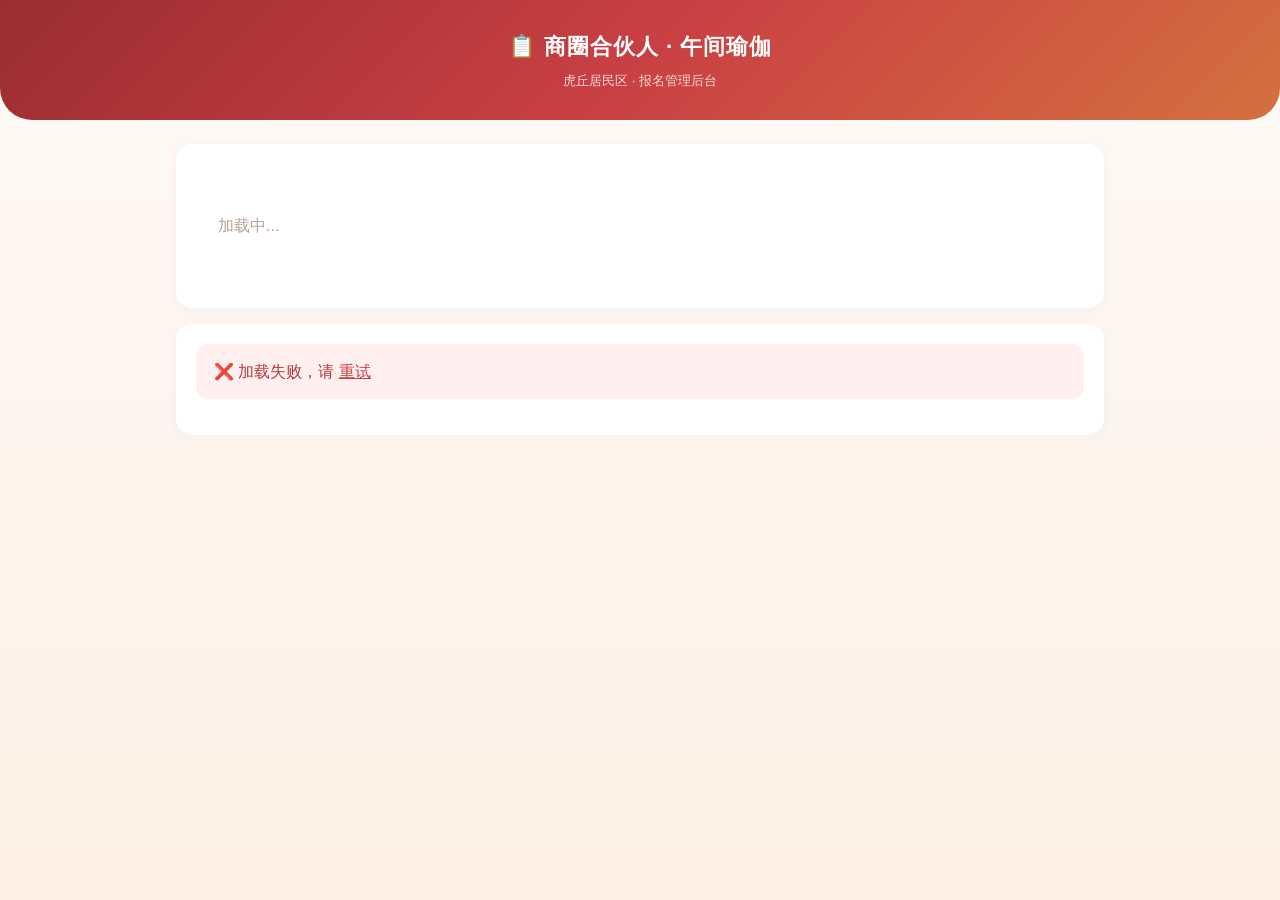
==== admin.html @ b6765bb0 "yoga signup page" ====
<!DOCTYPE html>
<html lang="zh-CN">
<head>
<meta charset="UTF-8">
<meta name="viewport" content="width=device-width, initial-scale=1.0">
<title>管理后台 · 商圈合伙人午间瑜伽</title>
<style>
* { box-sizing: border-box; margin: 0; padding: 0; }
body {
  font-family: -apple-system, BlinkMacSystemFont, "PingFang SC", "Microsoft YaHei", "Noto Sans SC", sans-serif;
  background: linear-gradient(180deg, #fef9f6 0%, #fef0e4 100%);
  color: #2d2420; line-height: 1.7; min-height: 100vh;
}
.header {
  background: linear-gradient(135deg, #9b2d30, #c94043, #d4703e);
  color: #fff; text-align: center; padding: 28px 20px;
  border-radius: 0 0 32px 32px;
}
.header h1 { font-size: 1.4rem; font-weight: 800; letter-spacing: 1px; }
.header .sub { font-size: .82rem; opacity: .8; margin-top: 4px; }

.main { max-width: 960px; margin: 0 auto; padding: 24px 16px 60px; }

.toolbar {
  background: #fff; border-radius: 16px; padding: 18px 22px;
  box-shadow: 0 2px 14px rgba(0,0,0,.035); margin-bottom: 16px;
  display: flex; align-items: center; justify-content: space-between; flex-wrap: wrap; gap: 12px;
}
.toolbar .info { font-size: 1rem; }
.toolbar .info strong { color: #c94043; font-size: 1.25rem; }
.toolbar .info .left { color: #d4703e; }
.toolbar button {
  padding: 9px 22px; font-size: .9rem; font-weight: 600;
  color: #fff; background: linear-gradient(135deg, #c94043, #d4703e);
  border: none; border-radius: 10px; cursor: pointer;
  box-shadow: 0 3px 12px rgba(201,64,67,.2);
}
.toolbar button:hover { transform: translateY(-1px); box-shadow: 0 4px 16px rgba(201,64,67,.3); }

.table-card { background: #fff; border-radius: 16px; padding: 20px; box-shadow: 0 2px 14px rgba(0,0,0,.035); overflow-x: auto; }
table { width: 100%; border-collapse: collapse; font-size: .9rem; }
th { text-align: left; padding: 12px 12px; border-bottom: 2px solid #d4a853; color: #5c3d36; font-weight: 700; white-space: nowrap; }
td { padding: 12px 12px; border-bottom: 1px solid #f5e0d2; }
tr:hover { background: #fefaf7; }

.btn-del {
  padding: 5px 16px; font-size: .82rem; font-weight: 600;
  color: #c94043; background: #fff; border: 1.5px solid #c94043;
  border-radius: 8px; cursor: pointer; white-space: nowrap;
  transition: all .15s;
}
.btn-del:hover { background: #c94043; color: #fff; }

.empty { text-align: center; padding: 50px 20px; color: #b8a095; font-size: 1rem; }
.loading { text-align: center; padding: 50px 20px; color: #b8a095; }
.err-msg { background: #fff0ef; color: #b5393b; padding: 14px 18px; border-radius: 12px; margin-bottom: 16px; }

@media (max-width: 600px) {
  th, td { padding: 8px 5px; font-size: .78rem; }
  .header { border-radius: 0 0 22px 22px; }
}
</style>
</head>
<body>

<div class="header">
  <h1>📋 商圈合伙人 · 午间瑜伽</h1>
  <div class="sub">虎丘居民区 · 报名管理后台</div>
</div>

<div class="main">
  <div id="toolbar" class="toolbar"><div class="loading">加载中...</div></div>
  <div id="tableArea" class="table-card"><div class="loading">加载中...</div></div>
</div>

<script>
const API = '/api/register';
const KEY = 'yoga2026';

async function load() {
  try {
    const res = await fetch(API + '?key=' + KEY);
    const data = await res.json();

    document.getElementById('toolbar').innerHTML = `
      <div class="info">
        已报名 <strong>${data.count}</strong> / ${data.max} 人
        <span class="left">（剩余 ${data.max - data.count} 个名额）</span>
      </div>
      <button onclick="load()">🔄 刷新</button>
    `;

    const list = data.registrations;
    if (!list || list.length === 0) {
      document.getElementById('tableArea').innerHTML = '<div class="empty">暂无报名记录</div>';
      return;
    }
    const rows = list.map((r, i) => `
      <tr>
        <td>${i + 1}</td>
        <td>${esc(r.name)}</td>
        <td>${esc(r.phone)}</td>
        <td>${esc(r.organization || '-')}</td>
        <td>${esc(r.created_at)}</td>
        <td><button class="btn-del" onclick="del('${esc(r.phone)}')">删除</button></td>
      </tr>
    `).join('');
    document.getElementById('tableArea').innerHTML = `
      <table>
        <thead><tr><th>#</th><th>姓名</th><th>手机号</th><th>单位</th><th>报名时间</th><th>操作</th></tr></thead>
        <tbody>${rows}</tbody>
      </table>
    `;
  } catch(e) {
    document.getElementById('tableArea').innerHTML = '<div class="err-msg">❌ 加载失败，请 <a href="javascript:load()" style="color:#c94043">重试</a></div>';
  }
}

async function del(phone) {
  if (!confirm('确定删除 ' + phone + ' 的报名信息吗？')) return;
  try {
    const res = await fetch(API + '?key=' + KEY + '&phone=' + encodeURIComponent(phone), { method: 'DELETE' });
    if (res.ok) { load(); }
    else { const d = await res.json(); alert('删除失败: ' + d.error); }
  } catch(e) { alert('网络错误'); }
}

function esc(s) { return String(s).replace(/&/g,'&amp;').replace(/</g,'&lt;').replace(/>/g,'&gt;').replace(/"/g,'&quot;'); }
load();
</script>

</body>
</html>
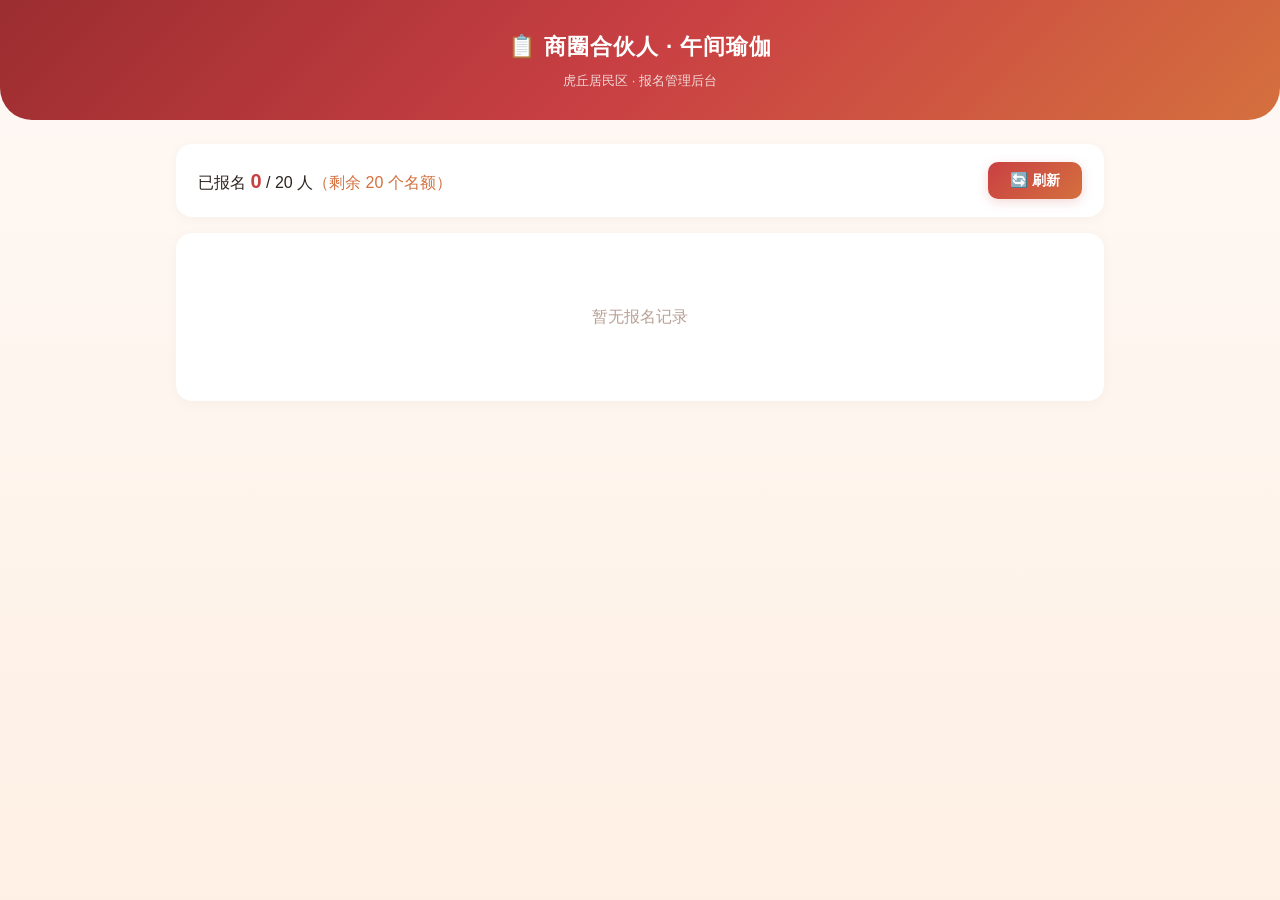
==== commit 51aef1c2: "switch to localStorage, no backend needed" ====
--- a/admin.html
+++ b/admin.html
@@ -74,55 +74,46 @@
 </div>
 
 <script>
-const API = '/api/register';
-const KEY = 'yoga2026';
+var STORE = 'yoga_signup_data';
+var MAX = 20;
 
-async function load() {
-  try {
-    const res = await fetch(API + '?key=' + KEY);
-    const data = await res.json();
-
-    document.getElementById('toolbar').innerHTML = `
-      <div class="info">
-        已报名 <strong>${data.count}</strong> / ${data.max} 人
-        <span class="left">（剩余 ${data.max - data.count} 个名额）</span>
-      </div>
-      <button onclick="load()">🔄 刷新</button>
-    `;
-
-    const list = data.registrations;
-    if (!list || list.length === 0) {
-      document.getElementById('tableArea').innerHTML = '<div class="empty">暂无报名记录</div>';
-      return;
-    }
-    const rows = list.map((r, i) => `
-      <tr>
-        <td>${i + 1}</td>
-        <td>${esc(r.name)}</td>
-        <td>${esc(r.phone)}</td>
-        <td>${esc(r.organization || '-')}</td>
-        <td>${esc(r.created_at)}</td>
-        <td><button class="btn-del" onclick="del('${esc(r.phone)}')">删除</button></td>
-      </tr>
-    `).join('');
-    document.getElementById('tableArea').innerHTML = `
-      <table>
-        <thead><tr><th>#</th><th>姓名</th><th>手机号</th><th>单位</th><th>报名时间</th><th>操作</th></tr></thead>
-        <tbody>${rows}</tbody>
-      </table>
-    `;
-  } catch(e) {
-    document.getElementById('tableArea').innerHTML = '<div class="err-msg">❌ 加载失败，请 <a href="javascript:load()" style="color:#c94043">重试</a></div>';
-  }
+function loadData() {
+  try { return JSON.parse(localStorage.getItem(STORE)) || []; }
+  catch(e) { return []; }
 }
 
-async function del(phone) {
-  if (!confirm('确定删除 ' + phone + ' 的报名信息吗？')) return;
-  try {
-    const res = await fetch(API + '?key=' + KEY + '&phone=' + encodeURIComponent(phone), { method: 'DELETE' });
-    if (res.ok) { load(); }
-    else { const d = await res.json(); alert('删除失败: ' + d.error); }
-  } catch(e) { alert('网络错误'); }
+function saveData(list) { localStorage.setItem(STORE, JSON.stringify(list)); }
+
+function load() {
+  var list = loadData();
+  document.getElementById('toolbar').innerHTML =
+    '<div class="info">已报名 <strong>' + list.length + '</strong> / ' + MAX + ' 人<span class="left">（剩余 ' + (MAX - list.length) + ' 个名额）</span></div>' +
+    '<button onclick="load()">🔄 刷新</button>';
+
+  if (!list.length) {
+    document.getElementById('tableArea').innerHTML = '<div class="empty">暂无报名记录</div>';
+    return;
+  }
+  var rows = list.map(function(r, i) {
+    return '<tr>' +
+      '<td>' + (i + 1) + '</td>' +
+      '<td>' + esc(r.name) + '</td>' +
+      '<td>' + esc(r.phone) + '</td>' +
+      '<td>' + esc(r.organization || '-') + '</td>' +
+      '<td>' + esc(r.time) + '</td>' +
+      '<td><button class="btn-del" onclick="del(' + i + ')">删除</button></td>' +
+      '</tr>';
+  }).join('');
+  document.getElementById('tableArea').innerHTML =
+    '<table><thead><tr><th>#</th><th>姓名</th><th>手机号</th><th>单位</th><th>报名时间</th><th>操作</th></tr></thead><tbody>' + rows + '</tbody></table>';
+}
+
+function del(idx) {
+  if (!confirm('确定删除该报名信息吗？')) return;
+  var list = loadData();
+  list.splice(idx, 1);
+  saveData(list);
+  load();
 }
 
 function esc(s) { return String(s).replace(/&/g,'&amp;').replace(/</g,'&lt;').replace(/>/g,'&gt;').replace(/"/g,'&quot;'); }
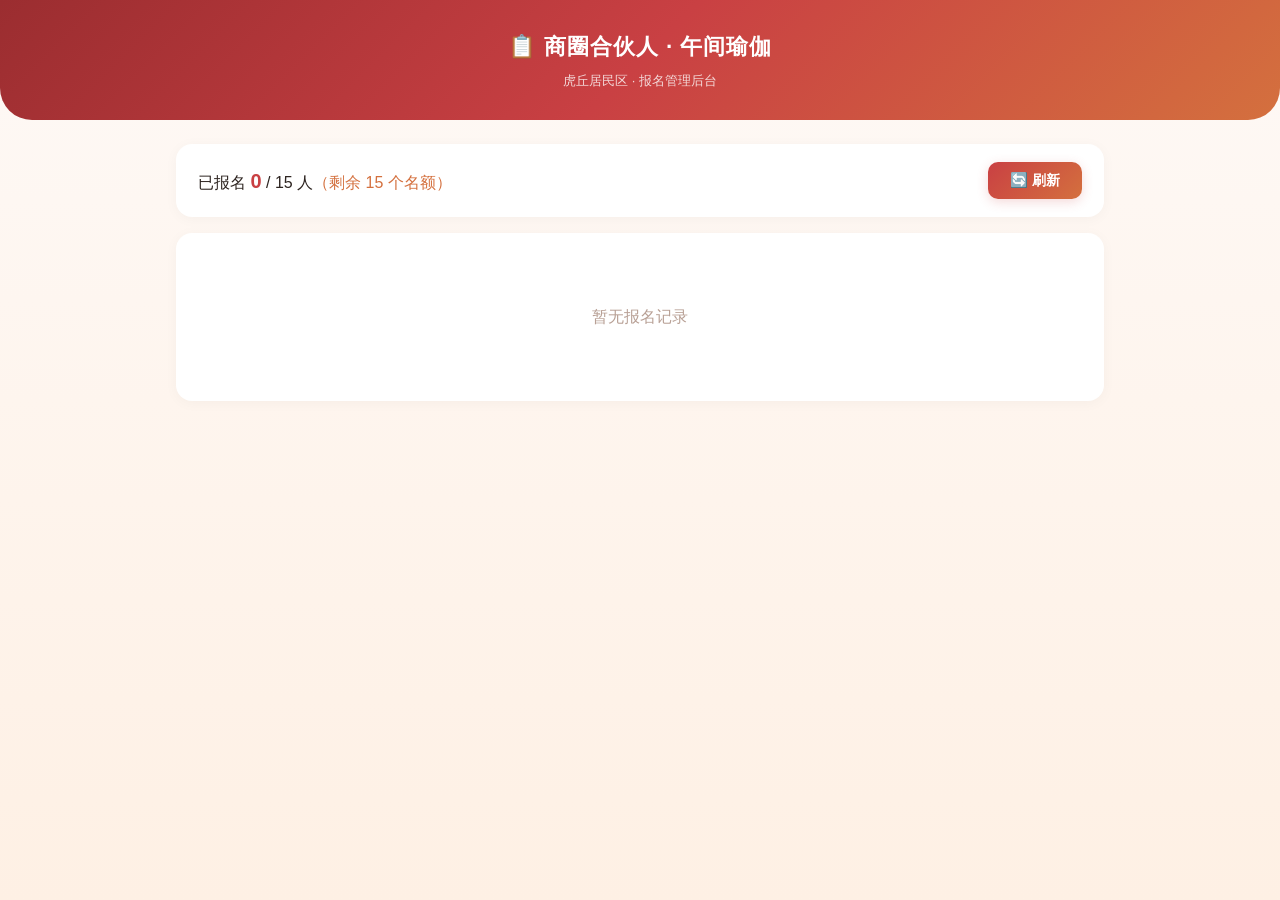
==== commit 8a1d8087: "20改为15人" ====
--- a/admin.html
+++ b/admin.html
@@ -75,7 +75,7 @@
 
 <script>
 var STORE = 'yoga_signup_data';
-var MAX = 20;
+var MAX = 15;
 
 function loadData() {
   try { return JSON.parse(localStorage.getItem(STORE)) || []; }
